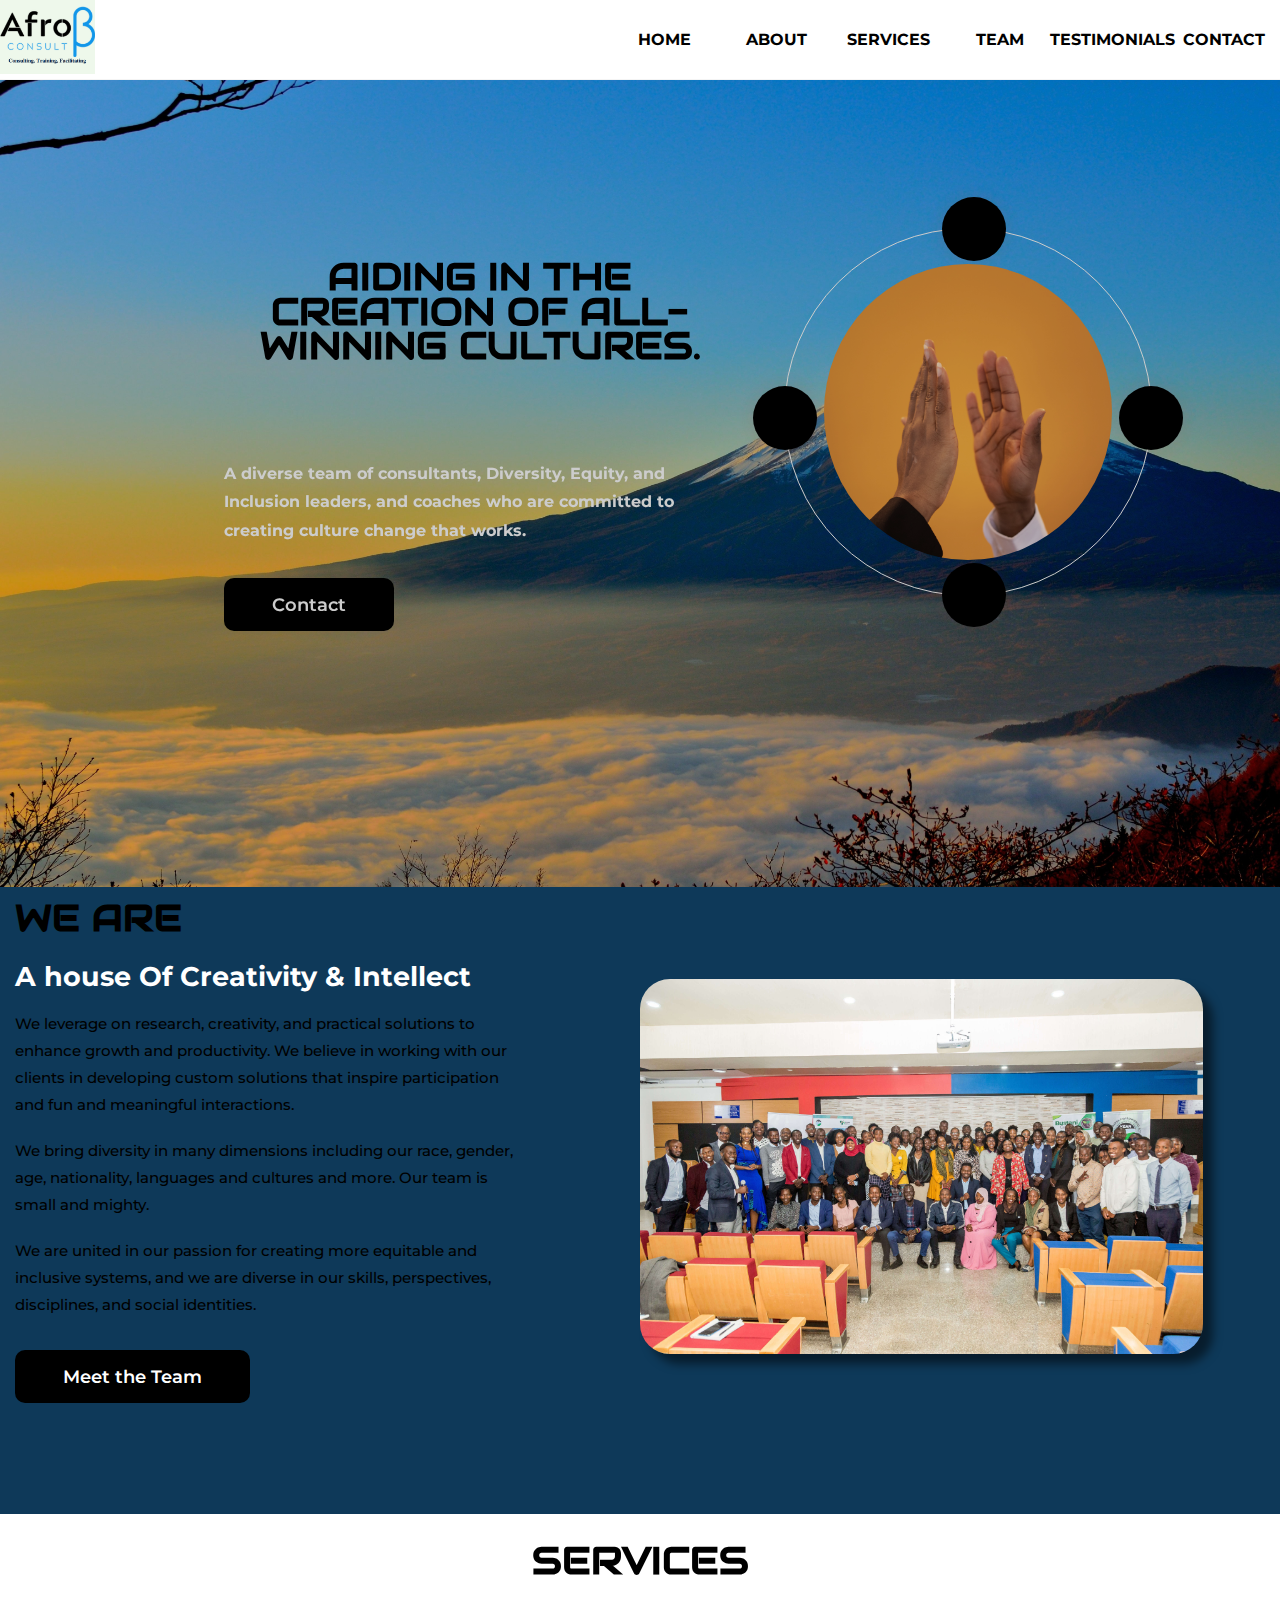
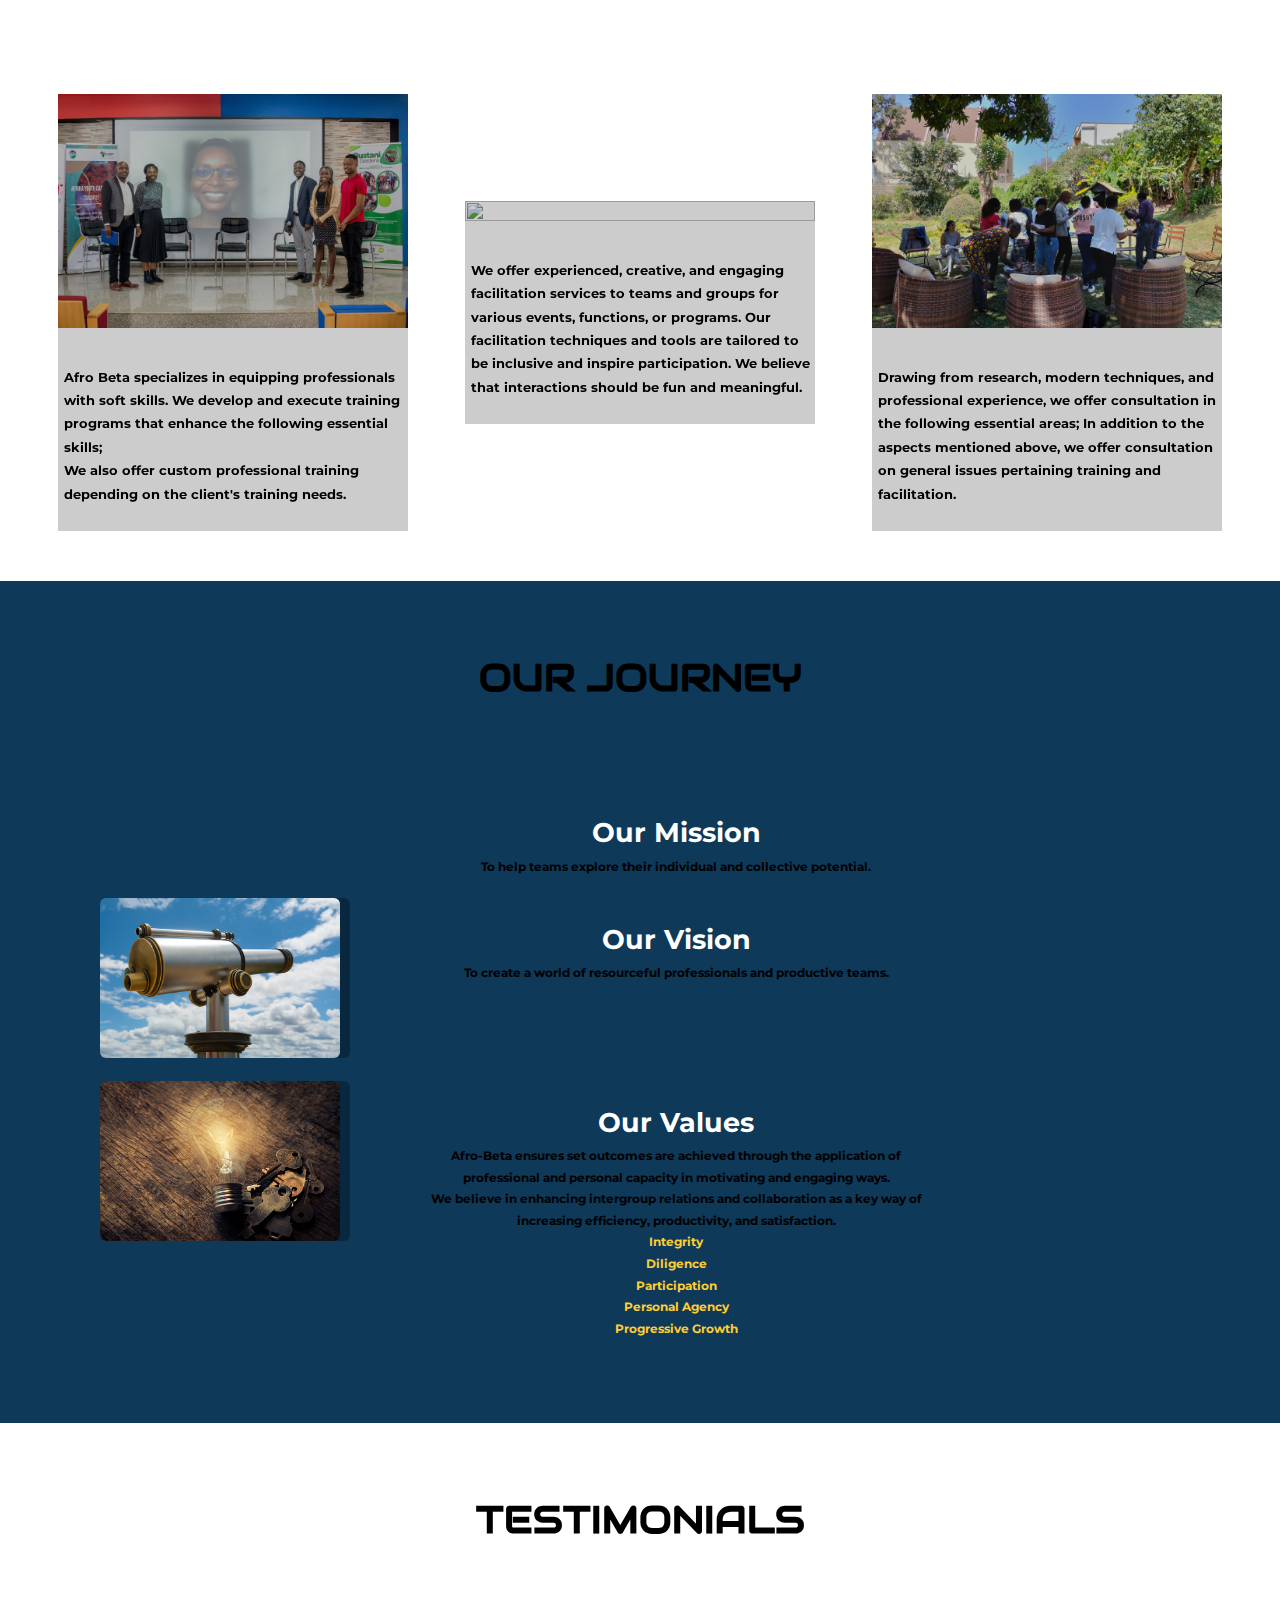
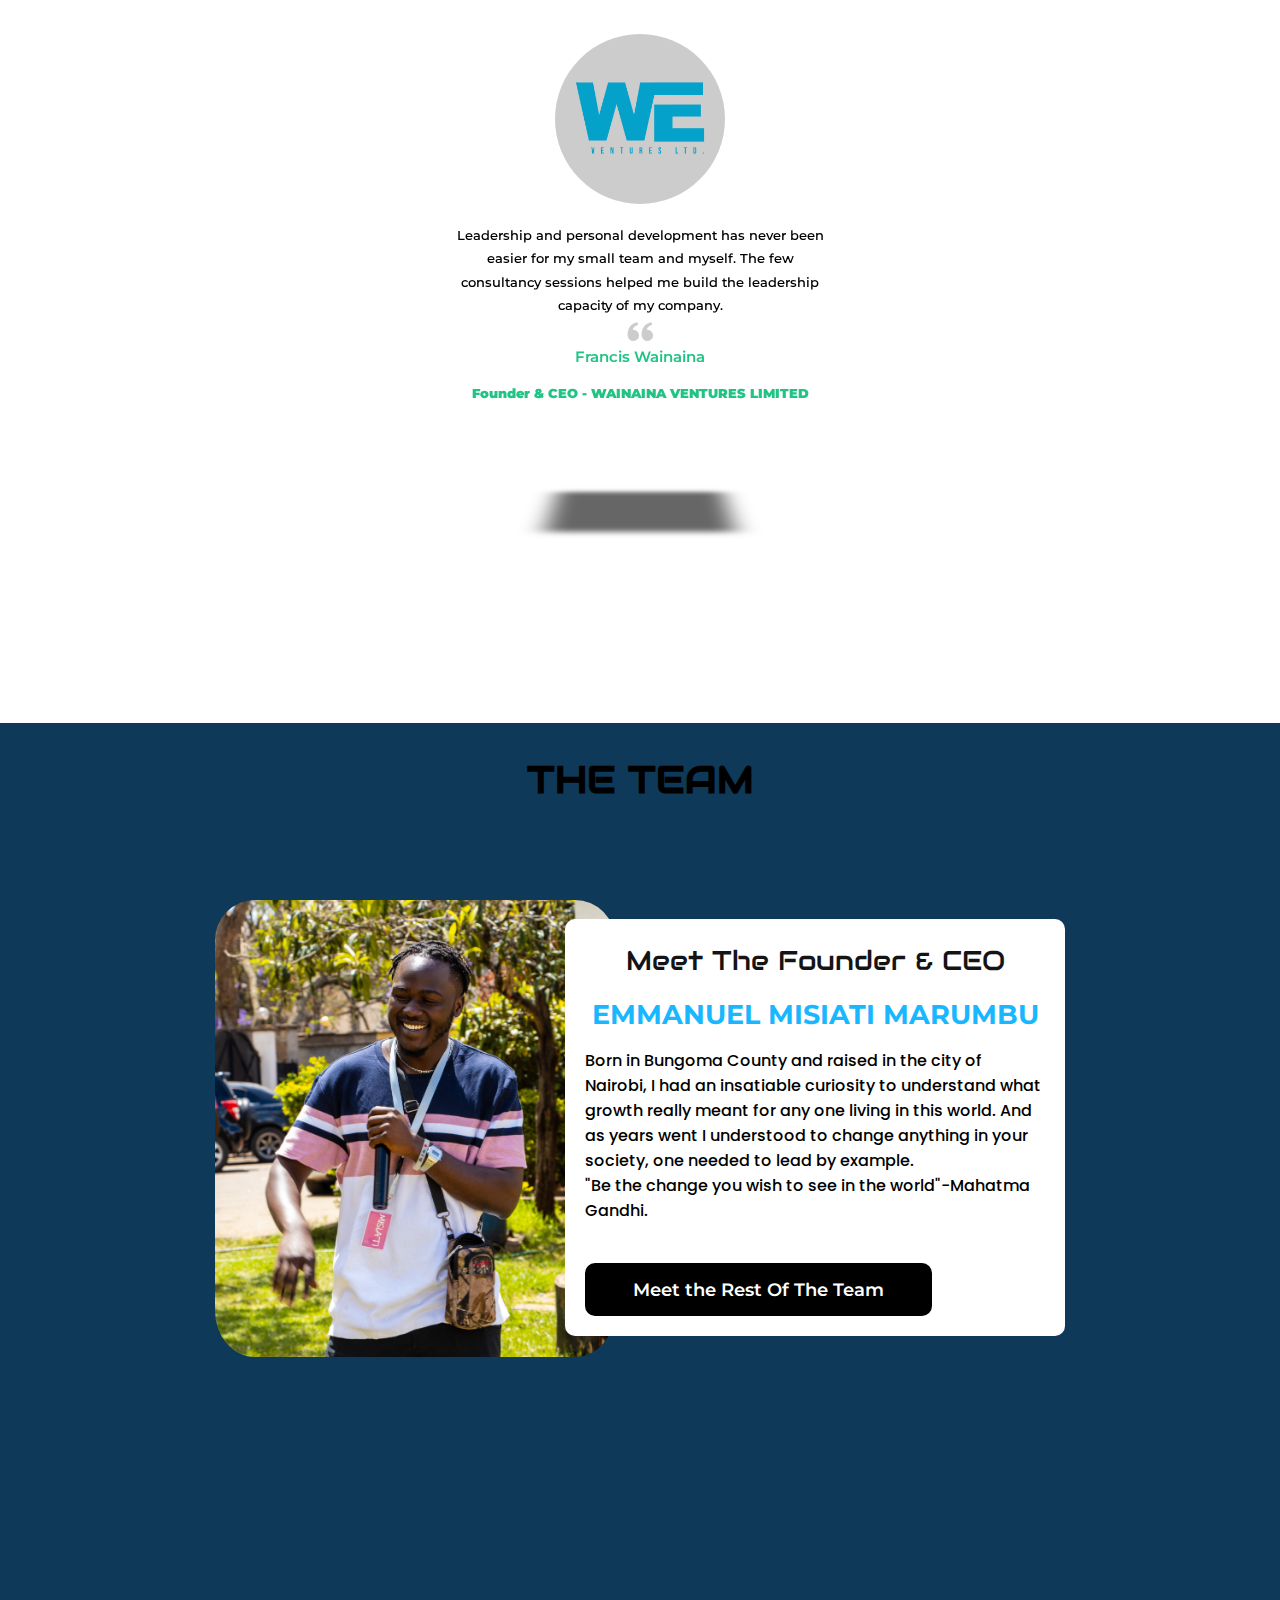
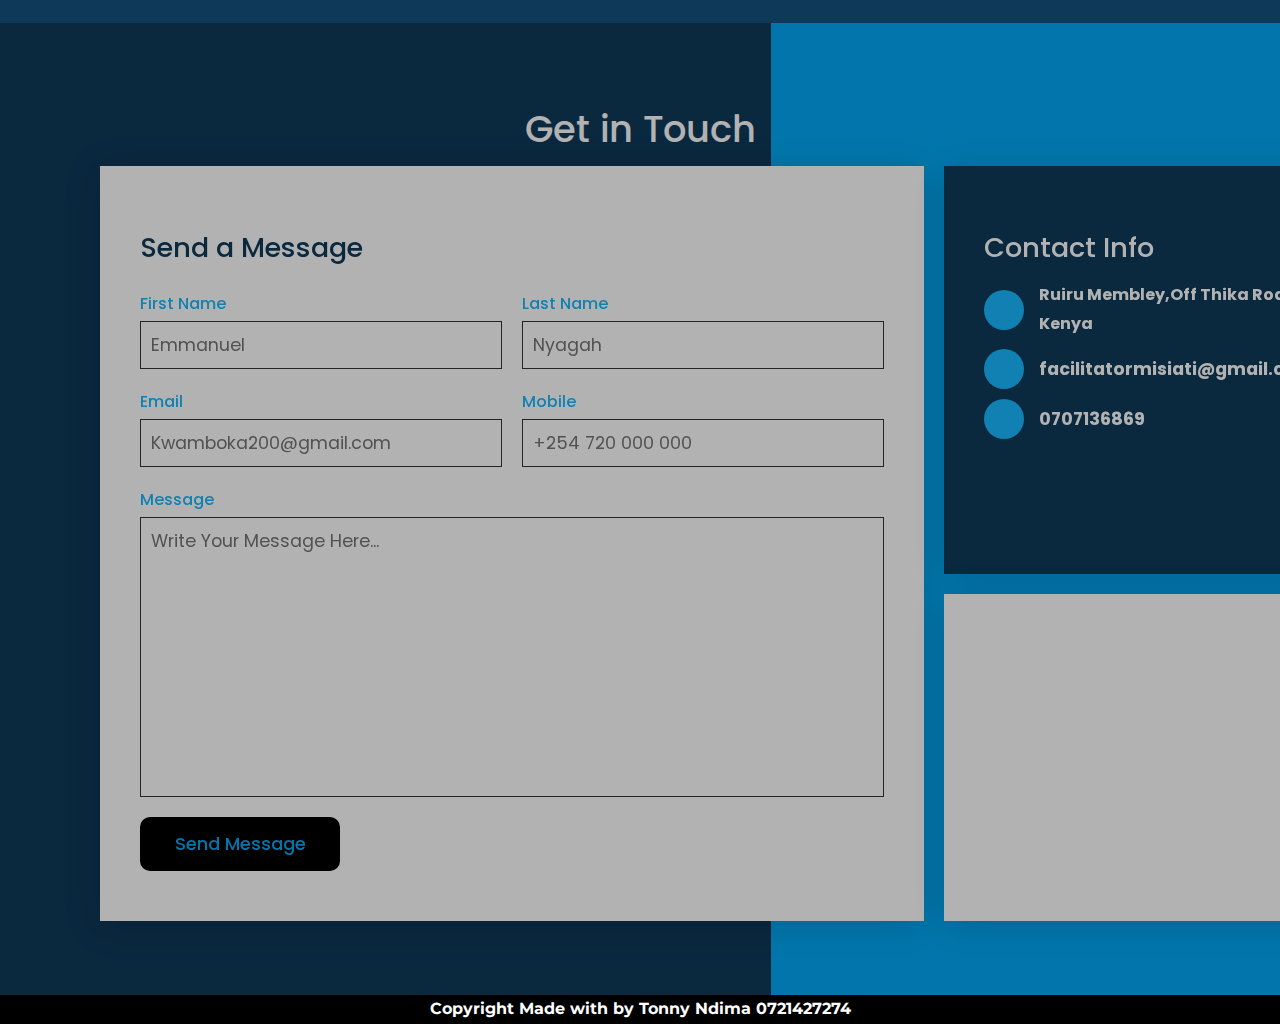
==== index.html @ c40aad6d "Update index.html" ====
<!DOCTYPE html>
<html lang="en">

<head>
    <meta charset="UTF-8">
    <meta http-equiv="X-UA-Compatible" content="IE=edge">
    <meta name="viewport" content="width=device-width, initial-scale=1.0,max-scale=1.0, user-scalable=no">
    <title>Afro Beta</title>
    <link rel="stylesheet" href="./css/style.css">
    <link rel="stylesheet" href="https://unicons.iconscout.com/release/v4.0.0/css/line.css">
    <!=====Google Fonts===========>
        <link rel="preconnect" href="https://fonts.googleapis.com">
        <link rel="preconnect" href="https://fonts.gstatic.com" crossorigin>
        <link href="https://fonts.googleapis.com/css2?family=Clicker+Script&family=Montserrat:wght@300;400;500;600;700;800&display=swap"
            rel="stylesheet">
        <link rel="preconnect" href="https://fonts.googleapis.com">
        <link rel="preconnect" href="https://fonts.gstatic.com" crossorigin>
        <link rel="stylesheet" href="https://fonts.googleapis.com/css?family=Audiowide">

       <link href="https://fonts.googleapis.com/css2?family=Clicker+Script&family=Dosis:wght@200;300;400;500;600;700;800&family=Montserrat:wght@300;400;500;600;700;800&display=swap"
            rel="stylesheet">
        <!----Boxicons CSS -->
        <script src="https://kit.fontawesome.com/68728c11a0.js" crossorigin="anonymous"></script>

        <link href='https://unpkg.com/boxicons@2.1.4/css/boxicons.min.css' rel='stylesheet'>
        <!-- Link Swiper's CSS -->
        <!-- Link Swiper's CSS -->
        <link rel="stylesheet" href="https://cdn.jsdelivr.net/npm/swiper/swiper-bundle.min.css" />
</head>

<body id="parallax">
    <nav>
        <div class="container">
            <a href="index.html" class="logo">
                <img src="./images/AfroBetaLogo.png">

            </a>
            <ul>
                <li> <a href="#" class="active">HOME</a></li>
                <li> <a href="#about" class="active">ABOUT</a></li>
                <li> <a href="#services"class="active">SERVICES</a></li>
                <li> <a href="#team" class="active">TEAM</a></li>
                <li> <a href="#testimonials" class="active">TESTIMONIALS</a></li>
                <li> <a href="#contact" class="active">CONTACT</a></li>
            </ul>
            <button><i class="uil uil-bars"></i></button>
            <button><i class="uil uil-multiply"></i></button>

        </div>
    </nav>
    <!----===========End OF BAVBAR============-->
    <section class="landing">
        <div class="container">
            <div class="socials">
                <ul >
                    <li><a href="#"><ion-icon name="logo-facebook"></ion-icon></a></li>
                    <li><a href="#"><ion-icon name="logo-twitter"></ion-icon></a></li>
                    <li><a href="#"><ion-icon name="logo-instagram"></ion-icon></a></li>
                    <li><a href="#"><ion-icon name="logo-linkedin"></ion-icon></a></li>
        
        
                 </ul>
            </div>



            <div class="info">

                <h1>
                    AIDING IN THE CREATION OF ALL-WINNING CULTURES.
                </h1>

                <p>
                    A diverse team of consultants, Diversity, Equity, and Inclusion leaders, and coaches who are
                    committed to creating culture change that works.

                </p>
                <a href="#contact" class="btn btn-primary"><i class="uil uil-phone-volume"></i>Contact</a>
            </div>


            <div class="profile-area">
                <div class="outer-circle">
                    <span class="icons"><i class="uil uil-channel"></i></span>
                    <span class="icons"><i class="uil uil-smile"></i></span>
                    <span class="icons"><i class="uil uil-directions"></i></span>
                    <span class="icons"><i class="uil uil-message"></i></span>
                </div>

                <div class="inner-circle">
                    <img src="./images/shaking hands.jpg">

                </div>
            </div>

        </div>

    </section>

    <!----About section ----------------->

    <section class="about" id="about">

        <div class="container2">



            <div class="info2">
                <h2>WE ARE</h2>
                <h3>A house Of Creativity & Intellect</h3>

                <p>We leverage on research, creativity, and practical
                    solutions to enhance growth and productivity. We
                    believe in working with our clients in developing
                    custom solutions that inspire participation and fun and
                    meaningful interactions.</p>

                <br>
                <p>
                    We bring diversity in many dimensions including our race,
                    gender, age, nationality, languages and cultures and more.
                    Our team is small and mighty. </p>

                <br>
                <p>
                    We are united in our passion for creating more equitable and inclusive systems, and we are diverse
                    in our skills, perspectives, disciplines, and social identities. </p>
                <a href="#team" class="btn btn-primary"><i class="uil uil-user"></i>Meet the Team</a>

            </div>
            <div class="bg-empty">
                
                    <img src="./pictiorials/Photo1.jpg">
            
            </div>

        </div>
    </section>


    <section class="services" id="services">
        <h1>SERVICES</h1>

        <div class="container3">

            <div class="box">

                <div class="services-img">
                    <img src="./images/Training.jpg">
                    <a href="services.html#training " class="services-title">Training</a>
                    <p>Afro Beta specializes in equipping professionals with soft skills. We
                        develop and execute training programs that enhance the following
                        essential skills;
                        <br>
                        We also offer custom professional training depending on the client's
                        training needs.
                    </p>
                    <a href="services.html#training" class="link">Read More</a>
                </div>

            </div>
            <div class="box">

                <div class="services-img">
                    <img src="./images/faciltation.jpg">
                    <a href="services.html#facilitation " class="services-title">Facilitation</a>
                    <p>We offer experienced, creative, and engaging facilitation services to teams and
                        groups for various events, functions, or programs.
                        Our facilitation techniques and tools are tailored to be inclusive and inspire
                        participation. We believe that interactions should be fun and meaningful.
                    </p>
                    <a href="services.html#facilitation" class="link">Read More</a>
                </div>

            </div>
            <div class="box">

                <div class="services-img">
                    <img src="./images/consultation.jpg">
                    <a href="services.html#consulting" class="services-title">Consultation</a>

                    <p>Drawing from research, modern techniques, and professional
                        experience, we offer consultation in the following essential areas;
                    
                        In addition to the aspects mentioned above, we offer
                        consultation on general issues pertaining training and facilitation.
                    </p>
                    <a href="services.html#consulting" class="link">Read More</a>
                </div>

            </div>
        </div>

        </div>
    </section>

    <!--------values ----------------->

    <section id="values">
        <h1>OUR JOURNEY</h1>
        <div class="mvv-container">
            <div class="mvv-block">
                <div class="image">
                    <img src="./images/mission.jpg" alt="">
                </div>
                <div class="content">
                    <h3>Our Mission</h3>
                    <p> To help teams explore their individual and collective potential.</p>
                </div>
            </div>
            <div class="mvv-block">
                <div class="image">
                    <img src="./images/telescop1.jpg" alt="">
                </div>
                <div class="content">
                    <h3>Our Vision</h3>
                    <p> To create a world of resourceful professionals
                        and productive teams.</p>
                </div>


            </div>
            <div class="mvv-block">
                <div class="image">
                    <img src="./images/Values.jpg" alt="">
                </div>
                <div class="content">
                    <h3>Our Values</h3>
                    <p> Afro-Beta ensures set outcomes are achieved
                        through the application of professional and
                        personal capacity in motivating and engaging
                        ways.
                        <br>
                        We believe in enhancing intergroup relations
                        and collaboration as a key way of increasing
                        efficiency, productivity, and satisfaction.
                    <ul>
                        <li>
                            <p>Integrity</p>
                        </li>
                        <li>
                            <p>Diligence</p>
                        </li>
                        <li>
                            <p>Participation</p>
                        </li>
                        <li>
                            <p>Personal Agency</p>
                        </li>
                        <li>
                            <p>Progressive Growth</p>
                        </li>
                    </ul>
                    </p>
                </div>
            </div>
        </div>
    </section>
    <section class=testimonials id="testimonials">
        <h1>TESTIMONIALS</h1>
        <div class="testimonial mySwiper">
            <div class="test-content swiper-wrapper ">


                <div class="slide swiper-slide">
                    <img src="./images/We.jpg" alt="" class="image">
                    <p>Leadership and personal development has never been easier for my small
                        team and myself. The few consultancy sessions helped me build the leadership capacity of my
                        company.
                    </p>
                    <i class='bx bxs-quote-alt-left quoteicon'></i>
                    <div class="details">
                        <span class="name">Francis Wainaina</span>
                        <br>
                        <span class="job"> Founder & CEO - WAINAINA VENTURES LIMITED</span>
                    </div>
                </div>

                <div class="slide swiper-slide">
                    <img src="./images/smp.jpeg" alt="" class="image">
                    <p>How does a start-up with several employees working from home operate? In
                        this project, we co-designed a custom company structure and workflow formats.
                        All done remotely. After months of copying others, Afro Beta helped us get what works for us.
                    </p>
                    <i class='bx bxs-quote-alt-left quoteicon'></i>
                    <div class="details">
                        <span class="name"> Peter Simboni </span>
                        <br>
                        <span class="job"> Founder and CEO - SMP E-VENTURES & CREDITS Co.</span>
                    </div>
                </div>

                <div class="slide swiper-slide">
                    <img src="./images/Lcvt.png" alt="" class="image">
                    <p>Despite the disparity in ages, Afro Beta Consult facilitator
                        Emmanuel Marumbu did well to keep all of us involved and
                        energized. The day was fun and meaningful. We left there feeling like
                        a better team.
                    </p>
                    <i class='bx bxs-quote-alt-left quoteicon'></i>
                    <div class="details">
                        <span class="name">Terry</span>
                        <br>
                        <span class="job"> LCVT Health-Volunteer and Program Coordinator </span>
                    </div>
                </div>

                <div class="slide swiper-slide">
                    <img src="./images/Tim.png" alt="" class="image">
                    <p>What a facilitator! What a host! Emmanuel Marumbu Misiati did
                        great in sparking and sustaining engagements. It was amazing to see
                        our people participate in activities willingly and enthusiastically. We
                        are looking forward to working some more with Afro Beta Consult
                        facilitators.
                    </p>
                    <i class='bx bxs-quote-alt-left quoteicon'></i>
                    <div class="details">
                        <span class="name">Jonathan Githire </span>
                        <br>
                        <span class="job"> Creative Director - This Is Me Community</span>
                    </div>
                </div>


            </div>
        </div>



    </section>
    <section class="team" id="team">
        <h1>THE TEAM</h1>

        <div class="container4">

            <div class="left">
                <img src="/images/Top2.jpg" alt="">


            </div>

            <div class="right">
                <div class="content">

                    <h3>Meet The Founder & CEO</h3>
                    <h3><span>EMMANUEL MISIATI MARUMBU</span></h3>

                    <p>

                        Born in Bungoma County and raised in the city of Nairobi, I had an insatiable curiosity to
                        understand what growth really meant
                        for any one living in this world. And as years went I understood to change anything in your
                        society, one needed to lead by example.
                        <br>
                        "Be the change you wish to see in the world"-Mahatma Gandhi.

                    </p>
                    <a href="team.html" class="btn btn-primary" target="_blank"><i class="uil uil-user"></i>Meet the
                        Rest Of The Team</a>
                </div>
            </div>
        </div>


    </section>

    <section id="contact">
        <div class="contactUs">
            <div class="title">
                <h2>Get in Touch</h2>
            </div>
            <div class="box1">
                <div class="contact form">
                    <!-----Form-->
                    <h3>Send a Message</h3>
                    <form >
                        <div class="formBox">
                            <div class="row50">
                                <div class="inputBox">
                                    <span>First Name </span>
                                    <input type="text" placeholder="Emmanuel">
                                </div>
                                <div class="inputBox">
                                    <span>Last Name</span>
                                    <input type="text" placeholder="Nyagah">
                                </div>
                            </div>


                            <div class="row50">
                                <div class="inputBox">
                                    <span>Email</span>
                                    <input type="text" placeholder="Kwamboka200@gmail.com">
                                </div>


                                <div class="inputBox">
                                    <span>Mobile </span>
                                    <input type="text" placeholder="+254 720 000 000">
                                </div>
                            </div>

                            <div class="row100">
                                <div class="inputBox">
                                    <span>Message</span>
                                    <textarea placeholder="Write Your Message Here..."></textarea>
                                </div>
                            </div>
                            <div class="row100">
                                <div class="inputBox">
                                    <input type="submit" value="Send Message">
                                </div>
                            </div>


                        </div>
                    </form>
                </div>

                <!-------Info Box------->
                <div class="contact info5">
                    <h3> Contact Info</h3>
                    <div class="infoBox">
                        <div>
                            <span><ion-icon name="location"></ion-icon></span>
                            <p>Ruiru Membley,Off Thika Road <br>Kenya</p>
                        </div>
                        <div>
                            <span><ion-icon name="mail"></ion-icon></span>
                            <a href="mailto:facilitatormisiatie@gmail.com">facilitatormisiati@gmail.com</a>
                        </div>
                        <div>
                            <span><ion-icon name="call"></ion-icon></span>
                            <a href="tel:+254707136869">0707136869</a>
                        </div>
                        <!===========social Media================>
                            <ul class="sci">
                                <li><a href="#"><ion-icon name="logo-facebook"></ion-icon></a></li>
                                <li><a href="#"><ion-icon name="logo-twitter"></ion-icon></a></li>
                                <li><a href="#"><ion-icon name="logo-instagram"></ion-icon></a></li>
                                <li><a href="# "><ion-icon name="logo-linkedin"></ion-icon></a></li>


                            </ul>
                    </div>
                </div>

                <!--------map------------>
                <div class="contact map">
                    <iframe src="https://www.google.com/maps/embed?pb=!1m18!1m12!1m3!1d1055.1912940776463!2d36.94410191201481!3d-1.160440692848992!2m3!1f0!2f0!3f0!3m2!1i1024!2i768!4f13.1!3m3!1m2!1s0x0%3A0x793be76cea31562e!2zMcKwMDknMzguMiJTIDM2wrA1Nic0MS4wIkU!5e0!3m2!1sen!2ske!4v1673784136810!5m2!1sen!2ske" width="600" height="450" style="border:0;" allowfullscreen="" loading="lazy" referrerpolicy="no-referrer-when-downgrade"></iframe>
                </div>
            </div>
        </div>
        </div>
    </section>
       <div class="copyright">
        <p>Copyright <i class="fa-solid fa-copyright"></i>  Made with <i class="fa-solid fa-heart"> </i> by Tonny Ndima 0721427274</p>  
    
      </div>
      
    <script type="module" src="https://unpkg.com/ionicons@5.5.2/dist/ionicons/ionicons.esm.js"></script>
    <script nomodule src="https://unpkg.com/ionicons@5.5.2/dist/ionicons/ionicons.js"></script>




    <!-- Swiper JS -->
    <script src="https://cdn.jsdelivr.net/npm/swiper/swiper-bundle.min.js"></script>

    <!-- Initialize Swiper -->
    <script>
        var swiper = new Swiper(".mySwiper", {
            effect: "cube",
            grabCursor: true,
            centeredSlides: true,
            autoplay: {
                delay: 10500,
            },
            loop: true,
            cubeEffect: {
                shadow: true,
                slideShadows: true,
                shadowOffset: 150,
                shadowScale: 0.3,
                opacity:0.8,
            },
            pagination: {
                el: ".swiper-pagination",
            },
        });
    </script>
    <script src="/js/main.js"></script>
</body>

</html>
---- css/style.css ----
@import url('https://fonts.googleapis.com/css2?family=Bebas+Neue&family=Clicker+Script&family=Dosis:wght@200;300;400;500;600;700;800&family=Montserrat:wght@300;400;500;600;700;800&family=Poppins:wght@100;200;300;400;500;600;700&display=swap');


:root {
    
    --color-white: #fff;
    --color-light: #f4f4f4;
    --color-dark: #525252;
    --color-black: #000;
    --color-primary: #1e93f2;
    --color-primary-light:hsl(14, 89%, 53%, 12%);
    --color-succeess: #29f5a6;
    --color-warning: #ffce31;
    --color-best: #18b7ff;
    --color-better:#0e3959;

    --transition:all 300ms ease;

}
*
{
    margin: 0;
    padding: 0;
    border: 0;
    list-style: none;
    outline: none;
    text-decoration: none;
    box-sizing: border-box;
}
html {
    font-size: 16px;
    scroll-behavior: smooth;

}
body {
    font-family:  'Montserrat' ;
    color: var(--color-black);
    max-inline-size: 100vw;
    font-weight: bold;
}
h1, h2, h4,h5 {
    color: var(--color-black);
    line-height: 0.9;
}
h1 {
    font-size: 2.4rem;
    margin-block-start: 0rem;
    font-weight: bold;
    font-family: 'Audiowide', sans-serif;
    
    
    

}
h2 {
    font-size: 2.3rem;
    font-weight: 700;
    margin-block-start: 0px;
   
    
    
    
    
}
h3{
    font-size: 1.7rem;
    margin-block-start: 30px;
    margin-block-end: 20px;
    color: var(--color-white);
    line-height: 0.9;

    

}
h4 {
    font-size: 0.9rem;
}
h5 {
    font-size: 0.7rem;
}
p{
    line-height: 1.8;
    font-weight: bold;
}
.container {
    inline-size: 100%;
    margin: 0 auto;
}
section {
    padding: 5rem 0 4rem 0;
    max-inline-size: 100%;
    border-style:none ;
}
section h1 {
    text-align: center;
    /* display: block; */
    margin-block-end: 6rem;
}



img {
    inline-size: 100%;
    
}
.btn {
    padding: 1rem 3rem ;
    font-size: 1.1rem;
    color: var(--color-white);
    background: var(--color-black);
    display: inline-block;
    margin: 2rem 0;
    transition: var(--transition);
}

.btn-primary {
    background: var(--color-black);
    color: var(--color-white);
    border-radius: 10px;
    font-weight: 600;
    
    
}

.btn-primary:hover {
    color: var(--color-black);
    background: var(--color-white);
    max-inline-size: fit-content;
}
/*====================NAVBAR========================*/
nav {
    /* background: rgb(123, 51, 25); */
    inline-size: 100%;
    block-size: 5rem;
    background: var(--color-white);
    display: flex;
    align-items: center;
    position: fixed;
    inset-block-start: 0;
    z-index: 2;
    border-block-end: 1px solid var(--color-light) ;
}
nav .container {
    display: flex;
    justify-content: space-between;
    block-size: 100%;
    
}
nav button {
    display: none;
}
nav .logo {
    block-size: 7rem;
    inline-size: 95px;
    align-items: flex-start;
    margin-inline-start: 0rem;
}
nav .container ul {
    display: flex;
    block-size: 100%;
}
nav .container ul li {
    block-size: 100%;
    inline-size:7rem;
    display: flex;
    justify-content: center;
    align-items: center;
    font-weight: bold;
    color: var(--color-best);
    position: relative;
    transition: var(--transition);

}
nav .container ul li a:hover {
    color: var(--color-best);
}
nav .container ul li a.active {
    color: #000;
}

.window-scroll {
    background: white;
    box-shadow: 0 2rems 2rem rgba(246, 241, 241, 0.2);
    }


section.landing {
    display: grid;
    place-items: center;
    position: relative;
    inset-block-start: 5rem;
    padding-block-end: 14rem;
    background-image: url(/images/mountain.jpg);
    background-attachment: fixed;
    background-repeat: no-repeat;
    background-size:cover;
   filter: brightness(80%);
    
    
}
section.landing .container {
    display: flex;
    grid-template-columns: 5rem aut 25rem;
    gap: 3rem;
    inline-size: 80%;
    
}
section.landing .socials {
    display: flex;
    flex-direction: column;
    gap: 2rem;
    margin-block-start: 10rem;
    list-style: none;

}
section.landing .socials a {
    


    color: var(--color-black);
    font-size: 2em;
    padding: 0.3rem;
    border-radius: 60%;
    block-size: 3rem;
    inline-size: 3rem;
    display: flex;
    justify-content: center;
    align-items: center;
    

    transition: var(--transition);
    cursor: pointer;
}

section .socials a:hover {
    
    
    color: var(--color-white);
    
}
section .socials a:hover:nth-child(1) {

    transform: translateX(1rem);
}
section .socials a:hover:nth-child(2) {

    transform: translateX(-1rem);
}

section .socials a:hover:nth-child(3) {

    transform: translateX(1rem);
}
section .socials a:hover:nth-child(4) {

    transform: translateX(-1rem);
}

.info h1  {
    padding-block-start: 100px;
    align-items: centre;
    justify-content: center;
    inline-size: 100%;
    color: var(--color-black);
    text-decoration: none;
}
.info p {
    inline-size: 100%;
    color:var(--color-white) ;
    font-weight: bold;
    
}

section .profile-area {
    display: flex;
    justify-content: center;
    align-items:center;

}
section  .outer-circle {
    inline-size: 23rem;
    block-size: 23rem;
    border: 1px solid var(--color-white);
    border-radius: 50%;
    position: relative;
    animation: move 30s linear infinite;
    
}
@keyframes move {
    to {
        transform: rotate(360deg);
    }
}
section .outer-circle span {
    display: block;
    inline-size: 4rem;
    block-size: 4rem;
    border-radius: 50%;
    position: absolute;
    background: var(--color-black);
    color: var(--color-white);
    display: flex;
    justify-content: center;
    align-items: center;
    box-shadow: 0 0 1rem var(--color-primary-light);
 
}
section .outer-circle span:nth-child(1)
{
    inset-inline-start: 43%;
    inset-block-start: -2rem;
}
section .outer-circle span:nth-child(2)
{
    inset-block-start: 43%;
    inset-inline-end:  -2rem;
}

section .outer-circle span:nth-child(3)
{
    inset-block-start: 43%;
    inset-inline-start:  -2rem;
}
section .outer-circle span:nth-child(4)
{
    inset-inline-start: 43%;
    inset-block-end:  -2rem;
}
 section .inner-circle {
    position: absolute;
    inline-size: 18rem;
    block-size: 18.5rem;
    border-radius:50%;
    overflow: hidden;
    

}
/*---------============about============-----*/
#about {
/*  
    background-attachment: fixed;
    background-image: url(/images/mountain.jpg);
    background-attachment: fixed;
    background-repeat: no-repeat;
    background-size:cover;
    background-color: grey;
    background-blend-mode: multiply; */
    background-color: var(--color-better);
    
}

.container2 .info2 h2 {
    text-align: start;
    color: #000;
    font-family: "Audiowide";
}
.container2 .info2 h3 {
    color:var(--color-white);
}
.container2 {
    max-block-size: auto;
    inline-size: 100%;
    max-inline-size: 100%;
    display: grid;
    grid-template-columns: 1fr 1fr;    
     padding: 15px;
    align-items: center;
    justify-content: center;
    
    
   
}




.about .info2 p{
    
    font-size: 15px;
    color: var(--color-black);
    inline-size: 80%;
    font-weight: 500;
    

}
.about .container2 .bg-empty img{
    block-size: auto;
    inline-size: 90%;
    border-radius: 30px;
    box-shadow: 10px  10px 10px rgba(0,0,0,.5);

    

}



/*=============================services============*/
#services {
    
    padding: 30px;
    border-block-end: transparent;
    background-image: url(/images/mountain.jpg);
    background-attachment: fixed;
    background-size: cover;
   filter:brightness(80%);
}

.container3 {
    display: flex;
    grid-template-columns: repeat(3,1fr);
    justify-content: center;
    align-items: center;    
    flex-wrap: wrap;
   
}

.container3 .box {
    inline-size: 350px;
    block-size: auto;
    background: rgba(0, 0, 0, 0.2);
       
    border:none;
    margin: 20px auto;
    
    
   

}
.services-img {
    inline-size: 100%;
    block-size: auto;
    

}
.services-img img {
    inline-size: 100%;
    block-size: 100%;
    object-fit: cover;
    object-position: center;
    /* border-radius: 5px 100px 5px 100px; */
    

}
.container3 a {
    color:var(--color-white);
    font-weight: bold;
    
}
.container3 p {
    font-size: 13px;
    color: var(--color-black);
    font-weight: bold;;
    display: -webkit-box;
    -webkit-box-orient: vertical;
    overflow: hidden;
    text-overflow: ellipsis;
    margin: 15px 0 6px 6px;
}

/*=====================mission visionary================*/
#values {

    background-color: var(--color-better);


    /* overflow: hidden;
    background-image: url(/images/mountain.jpg);
    background-attachment: fixed;
    background-repeat: no-repeat;
    background-size:cover;
    background-color: grey;
    background-blend-mode: multiply; */

}
.mvv-container {
    max-inline-size: 80%;
    max-block-size: 100vh;
    margin: 0px 20px 0px 20px;
    justify-content: center;
    align-items: center;
    text-align: center;
    

}
.mvv-container .mvv-block { 
    margin-block-end: 20px;
    display: flex;
    flex-direction: row;
    flex-wrap: no-wrap;
   row-gap:  6rem;
    
}
.mvv-container .mvv-block .image {
    flex: 0 0 0 auto;
    inline-size: 400px;
    overflow: hidden;
    line-height: 1;
}



.mvv-container .mvv-block .content ul li p
{
    color: var(--color-warning);
    font-weight: bold;
    

}
.mvv-container .mvv-block .content ul li p:hover  {


transform: scale(1.5) ;

}


.mvv-container .mvv-block .image img {
    inline-size: 60%;
    border-radius: 6px;
    box-shadow: 10px  0 0 rgba(0,0,0,.3);
    transition: var(--transition);
    transform: scale(1);
   
}


.mvv-container .mvv-block .image:hover img
{
    transform: scale(1.01);
    
}

.mvv-container .mvv-block .content {
    flex : 0 0 auto;
    inline-size: 50%;
    box-sizing: border-box;
    align-items: center;
}

.mvv-container .mvv-block .content h3{
 font-weight: 700;
 color: var(--color-white);
 margin-block-end: 10px;

}


.mvv-container .mvv-block .content p {
    font-size: 12px;
    color: #000;

}

/*============================TESTIMONIALS============================*/
#testimonials {
    block-size: 100vh;
   inline-size: 100%;
   
   align-items: center;
   justify-content: center;
   background-attachment: fixed;
   background-size: cover;
   background-image: url(/images/mountain.jpg);
  filter: brightness(80%);
    
}
.testimonial {
    position: relative;
    max-inline-size: 800px;
    margin: 0 250px;
    display: flex;
    row-gap: 30px ;
    overflow: hidden;
}
.testimonial .image {
    block-size: 170px;
    inline-size: 170px;
    object-fit: cover;
    border-radius: 50%;
}
.testimonial .slide {
    display: flex;
    align-items: center;
    justify-content: center;
    flex-direction: column;
}

.slide p {
    text-align: center;
    padding: 20px 200px 0px;
    font-size: 13px;
    font-weight: 550;
    color: var(--color-black);

}
.slide .quoteicon{
    font-size: 30px;
    color: var(--color-white)

}
.slide .details {
    display: flex;
    flex-direction: column;
    align-items: center;
}
.details .name  { 
    font-size: 15px;
    font-weight: 600;
    color: var(--color-succeess);
}
.details .job  { 
    font-size: 13px;
    font-weight: bolder;
    color: var(--color-succeess);
}


  .swiper {
        inline-size: 300px;
        block-size: 300px;
        position: absolute;
        inset-inline-start: 50%;
        inset-block-start: 50%;
        margin-inline-start: -150px;
        margin-block-start: -150px;
      }
 .swiper-slide {
        background-position: center;
        background-size: cover;
      }

 .swiper-slide img {
        display: block;
        inline-size: 100%;
      }
      /*===================team ================================*/
#team  {
    padding-block-start: 40px;
 min-block-size: 100vh;
 inline-size: 100%;
 align-items: center;
 justify-content: center;
background-color: var(--color-better);
    
}


.container4 {
    inline-size: 100%;
    max-inline-size: 1000px;
    margin: 0 auto;
    display: flex;    
    align-items: center;
    justify-content: center;
    
    
    
}
.left {
    inline-size: 50%;
    block-size: auto;
}
.left img {
    inline-size: 80%;
    block-size: 100%;
    border-radius: 10%;
    padding-block-start: 6px;
    /* margin-inline-start: 300px; */
    
}

.right {
    inline-size: 50%;
    block-size: auto;
    background-color:var(--color-white);
    color: var(--color-black);
    font-size: medium;
    font-weight: lighter;
    display: flex;
    align-items: center;
    justify-content:center;
    padding: 0px ;
    border-radius: 10px;
    margin-inline-start:-150px;
    
    
}

.right h3 {
   font-weight: lighter;
   text-align: center;
   color: #141415;
   font-family: "Audiowide", sans-serif;
   
}
.right h3 span {
    color: var(--color-best);
    font-weight: bold;
    font-family: "Montserrat", sans-serif;
}

.right p {
    margin:20px 20px;
    font-weight: 500;
    line-height: 25px;
    font-family: 'poppins', 'Monteserrat';
}

.right a {

    background-color: var(--color-black);
    border-radius: 10px;
    color: var(--color-white);
    display: inline-block;
    margin:20px 20px;
 }
 .right a:hover {
    color: var(--color-white);
    background-color: #000;

 }

@media  screen and (max-inline-size: 991px){
.container4
 {
    flex-direction:column;
    inline-size: 100%;
    margin: 0 20px;
}
.left {
    inline-size: 100%;
    block-size: 400px;
}
.right {
    inline-size: 80%;
    margin: 0;
    margin-block-start:-100px;
    position: relative;
}
}

/* ===================================Contact Form -=============================*/

#contact {
    background: linear-gradient( 90deg, #0e3959 0%, #0e3959 60.2% , #03a9f5 60.2%, #03a9f5 100%);
  
    filter:brightness(70%) ;
    font-family: 'Poppins', sans-serif;
}
    
.contactUs {
    position: relative;
    inline-size: 100%;
    padding: 10px 100px;

}
.contactUs .title {
    display: flex;
    justify-content: center;
    align-items: center;
    font-size: 2em;
}
.contactUs .title h2{
    color: var(--color-white);
    font-weight: 500;

}
 .form
  {
    grid-area: form;
 }
 .info
  {
    grid-area: info;

 }
 .map  
 {
    grid-area: map;
 }
 .contact
 {
    padding: 40px;
    background:var(--color-white);
    box-shadow: 0 5px 35px rgba(0,0,0,0.15);
 }
 .box1
  {
position: relative;
display: grid;
grid-template-columns: 2fr 1fr;
grid-template-rows: 5fr 4fr;
grid-template-areas:
"form info"
"form map" ;
grid-gap: 20px;
margin-block-start: 20px;

 }
 .contact h3 {
    color: #0e3959;
    font-weight: 500;
    font-size: 1.4;
 }


/*=========================form css=======================*/

.formBox {
    position: relative;
    inline-size: 100%;

}
.formBox .row50 {
    display: flex;
    gap: 20px;

}
.inputBox {
    display: flex;
    flex-direction: column;
    margin-block-end: 10px;
    inline-size: 50%;
    
}
.formBox .row100 .inputBox {
    inline-size: 100%;

}
.inputBox span {
    color: #18b7ff;
    margin-block-start: 10px;
    margin-block-end: 5px;
    font-weight: 500;
}
.inputBox input {
    padding: 10px ;
    font-size: 1.1em;
    outline:  none;
    border: 1px solid #333;
    font-family: 'Poppins', sans-serif;

}
    .inputBox textarea {
        font-family: 'Poppins', sans-serif;

        padding: 10px ;
        font-size: 1.1em;
        outline:  none;
        border:  1px solid #333;
        resize: none;
        min-block-size: 280px;
        margin-block-end: 10px;
    }
.inputBox  input[type="submit"] {
    background:var(--color-black);
    color: #03a9f5 ;
    border: none;
    font-size: 1.1em;
    max-inline-size: 200px;
    font-weight: 500;
    cursor: pointer;
    padding: 14px 15px ;
    border-radius: 10px;
}
/*=====info================================*/
.info5 {
    background: #0e3959;
}
.info5 h3 { 
    color: #fff
}
.info5 .infoBox div  {
    display: flex;
    align-items: center;
    margin-block-end: 10px;
}
.info5 .infoBox div span { 
inline-size: 40px;
block-size: 40px;
color: #fff;
background: #18b7ff;
display: flex;
justify-content: center;
align-items: center;
font-size: 1.5em;
border-radius: 50%;

margin-inline-end: 15px;

}
.info5 .infoBox div p{
    color: #fff;
    font-size: 1em;
}
.info5 .infoBox div a {
 color: #ffff;
 text-decoration: none;
 font-size: 1.1em;
}
.sci {
    margin-block-start: 40px;
    display: flex;

}
.sci li {
    list-style: none;
    margin-inline-end: 15px;
}
.sci li a {
    color: #fff;
    font-size: 2em;
}
.sci li a:hover {
color: #141415;
}
.map {
    padding: 0;
}


.map iframe {
    inline-size: 100%;
    block-size: 100%;
}
.copyright{
    inline-size: 100%;
    text-align: center;
    background: var(--color-black);
    font-weight: lighter;
  font-family:  'Helvetica Neue',;
    color: #fff;
    
    
}
.copyright i{
    color: var(--color-succeess);
}
/*responsive Design */
@media  (max-with:991px) {
    body{
        background: var(--color-best);

    }
    .contactUs {
        padding: 20px;
    }
    .box {
        grid-template-columns: 1fr;
        grid-template-rows: auto;
        grid-template-columns: 
        "form"
        "info"
        "map";
    }
.map {
    min-block-size: 300px;
}
.formBox .row50 {
    display: flex;
    gap: 0;
    flex-direction: column;
}
.inputBox {
    inline-size: 100%;
}
.contact{
 padding: 30px;   
}
.map {
    min-block-size:300px;
    padding: 0;
}
}
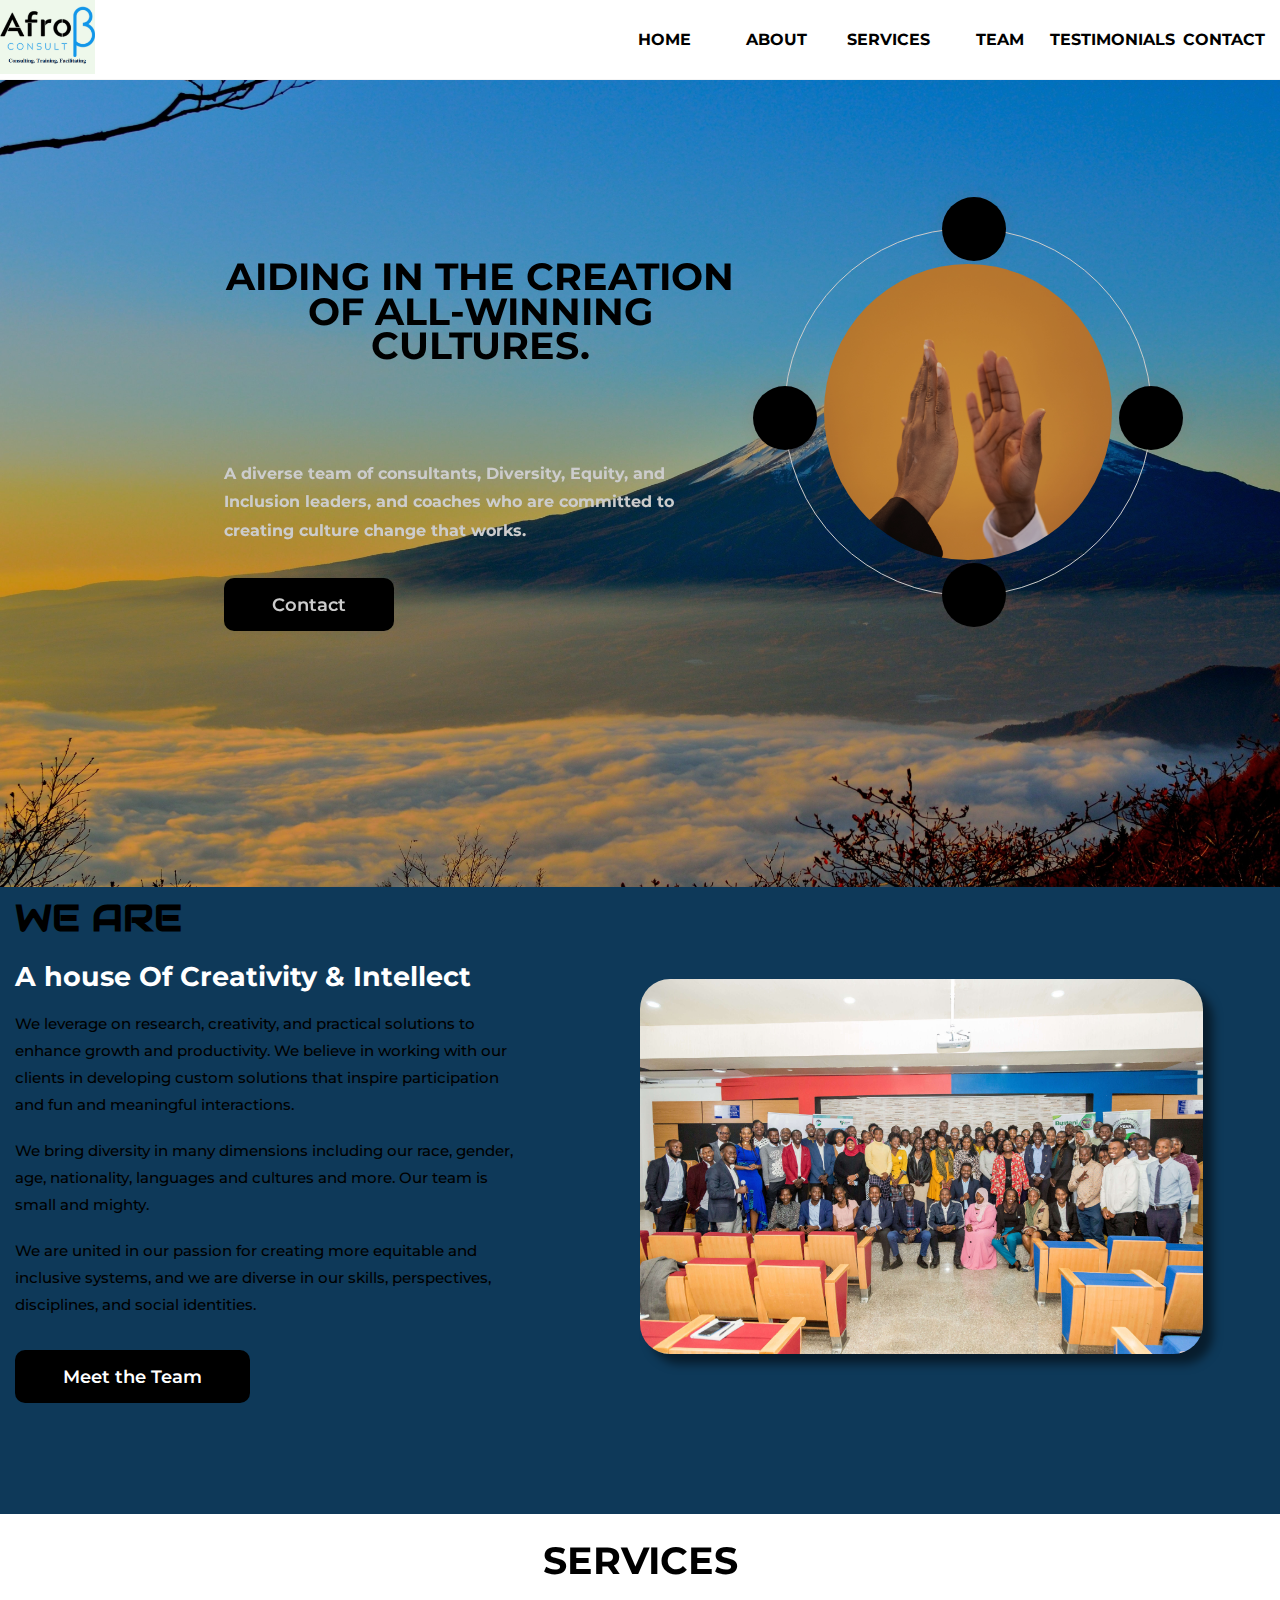
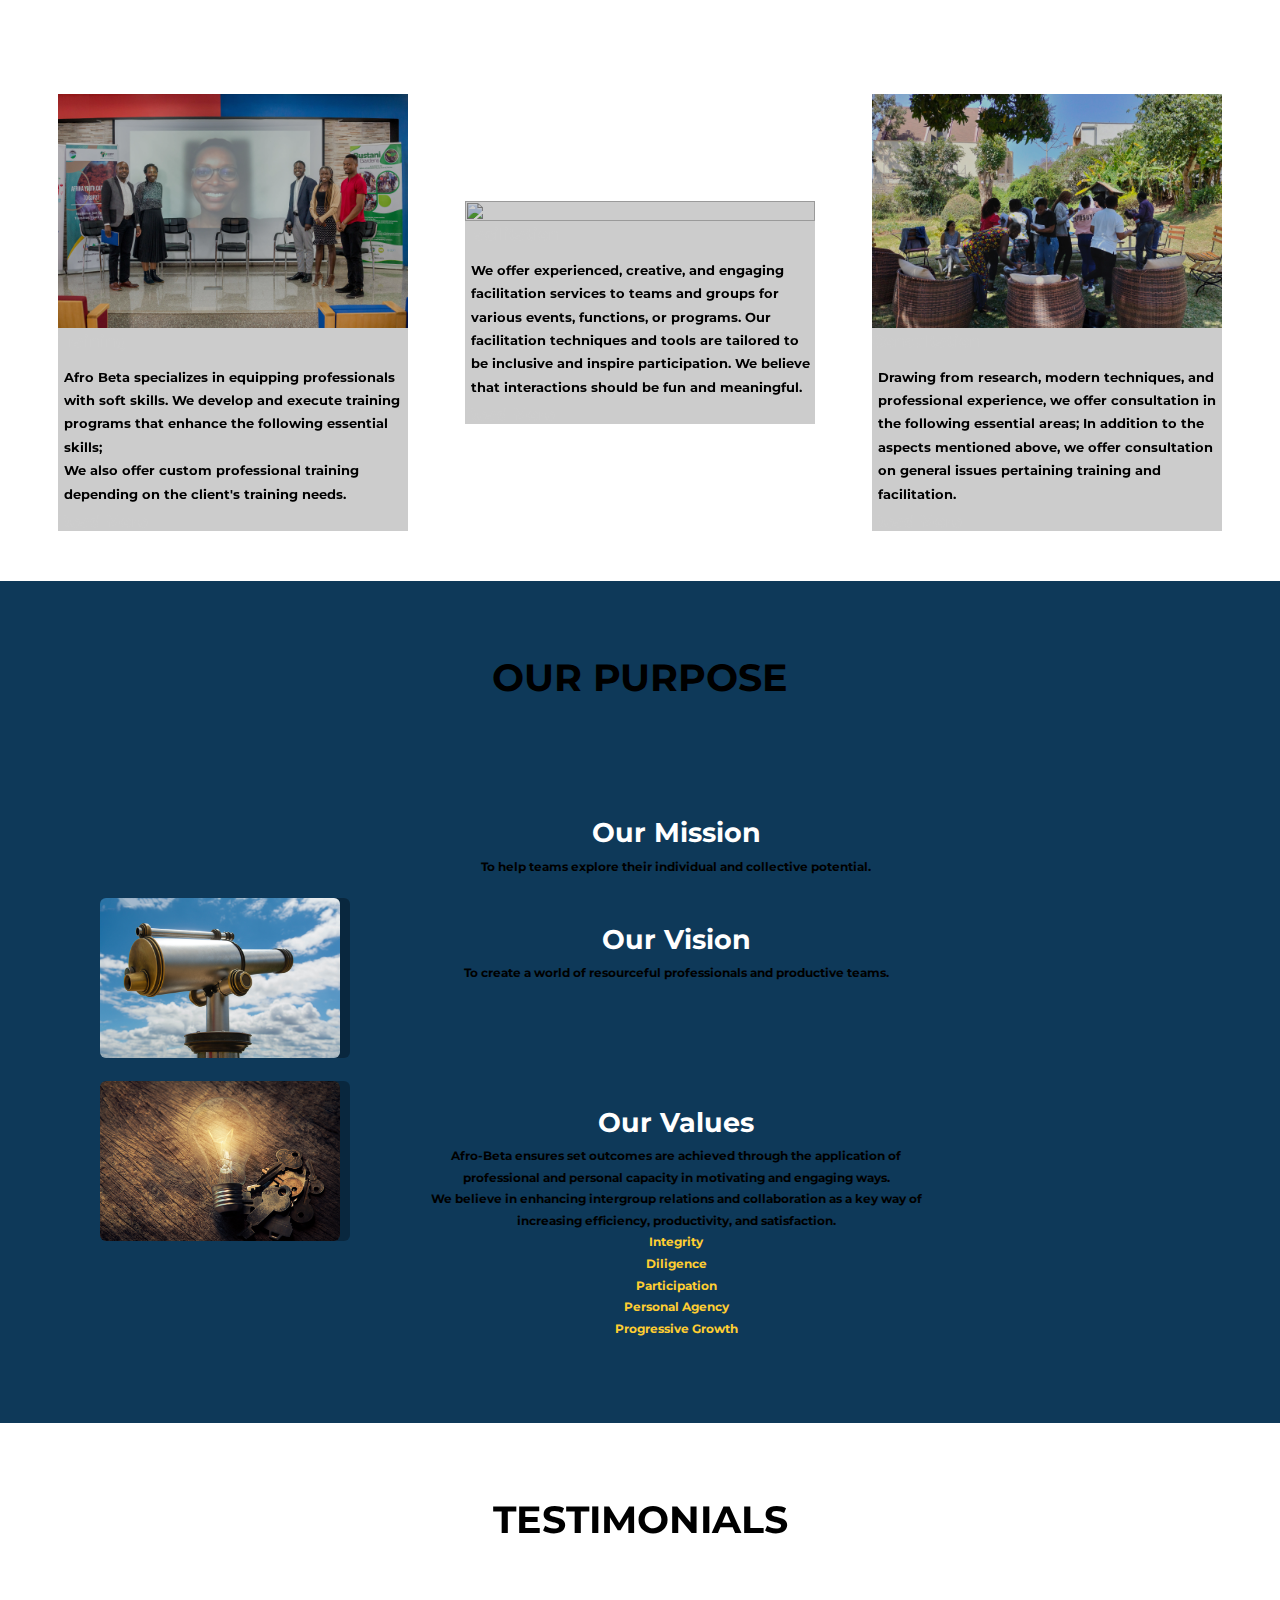
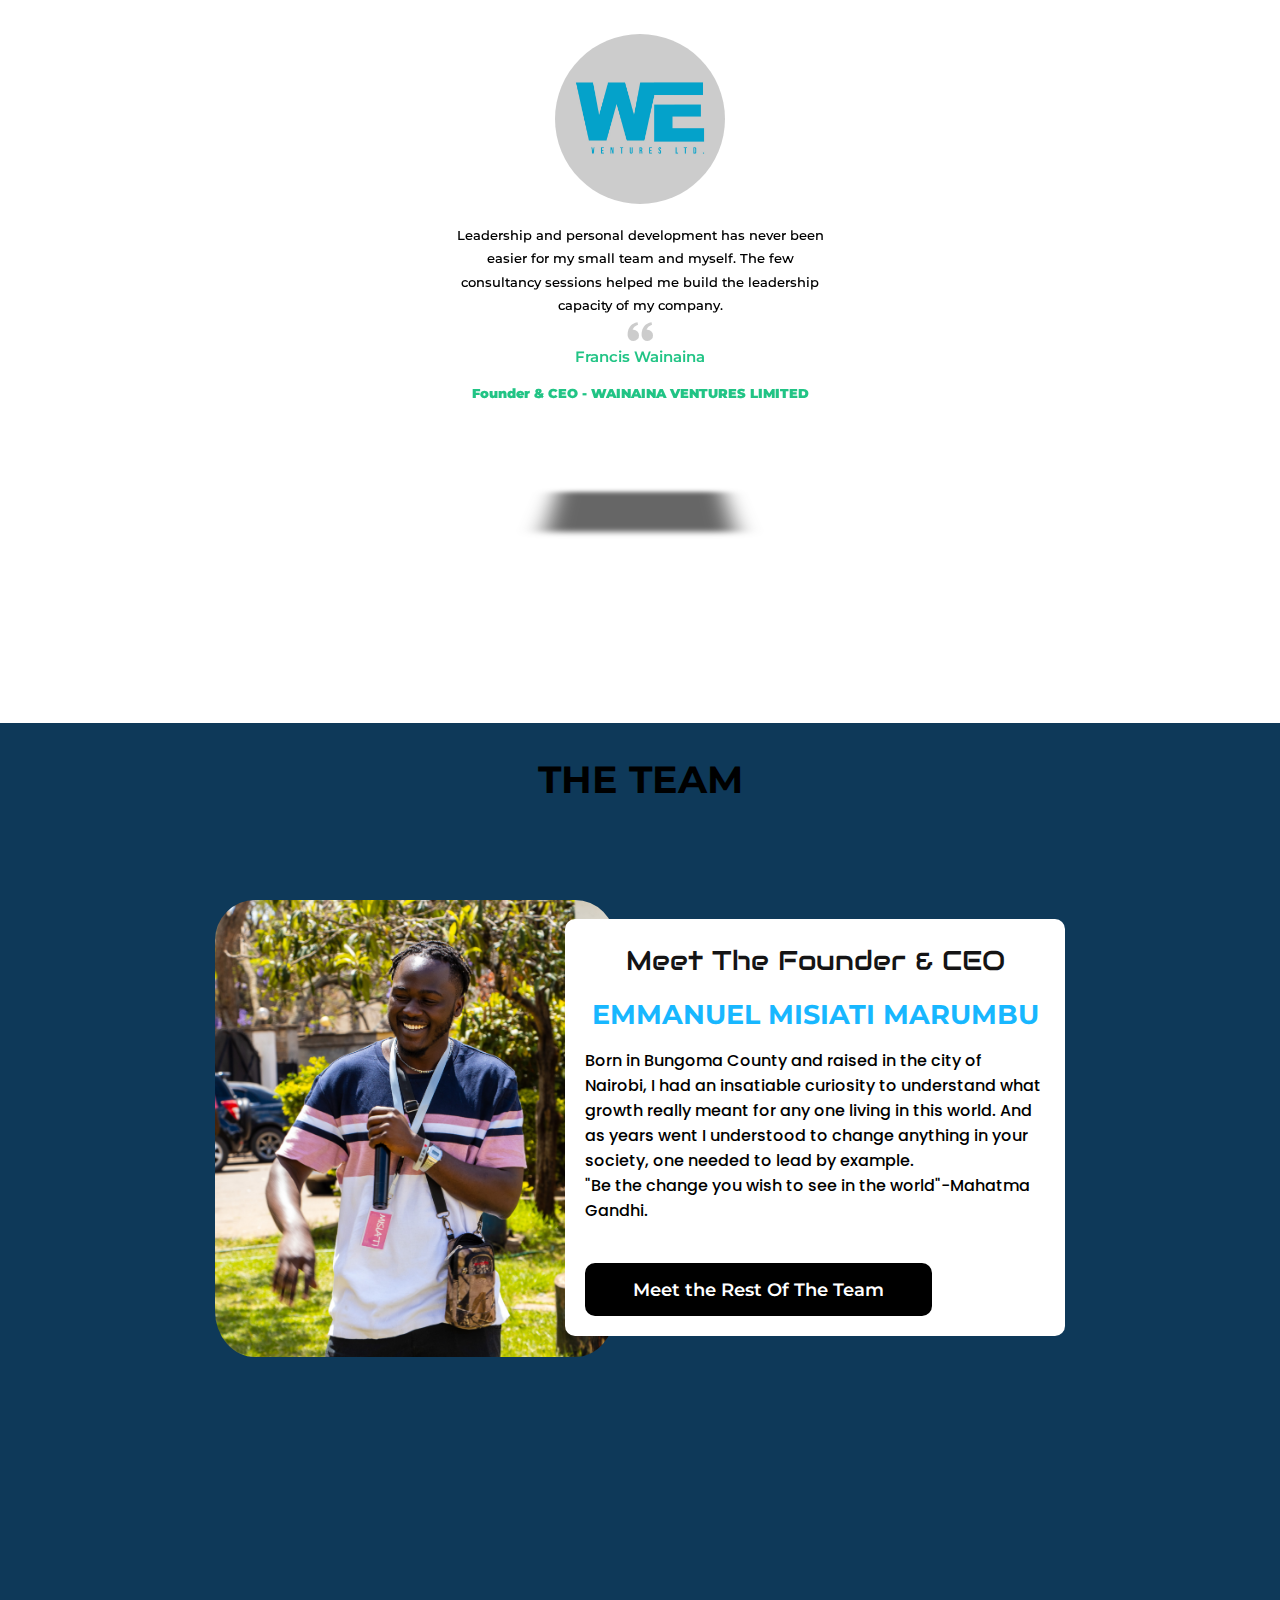
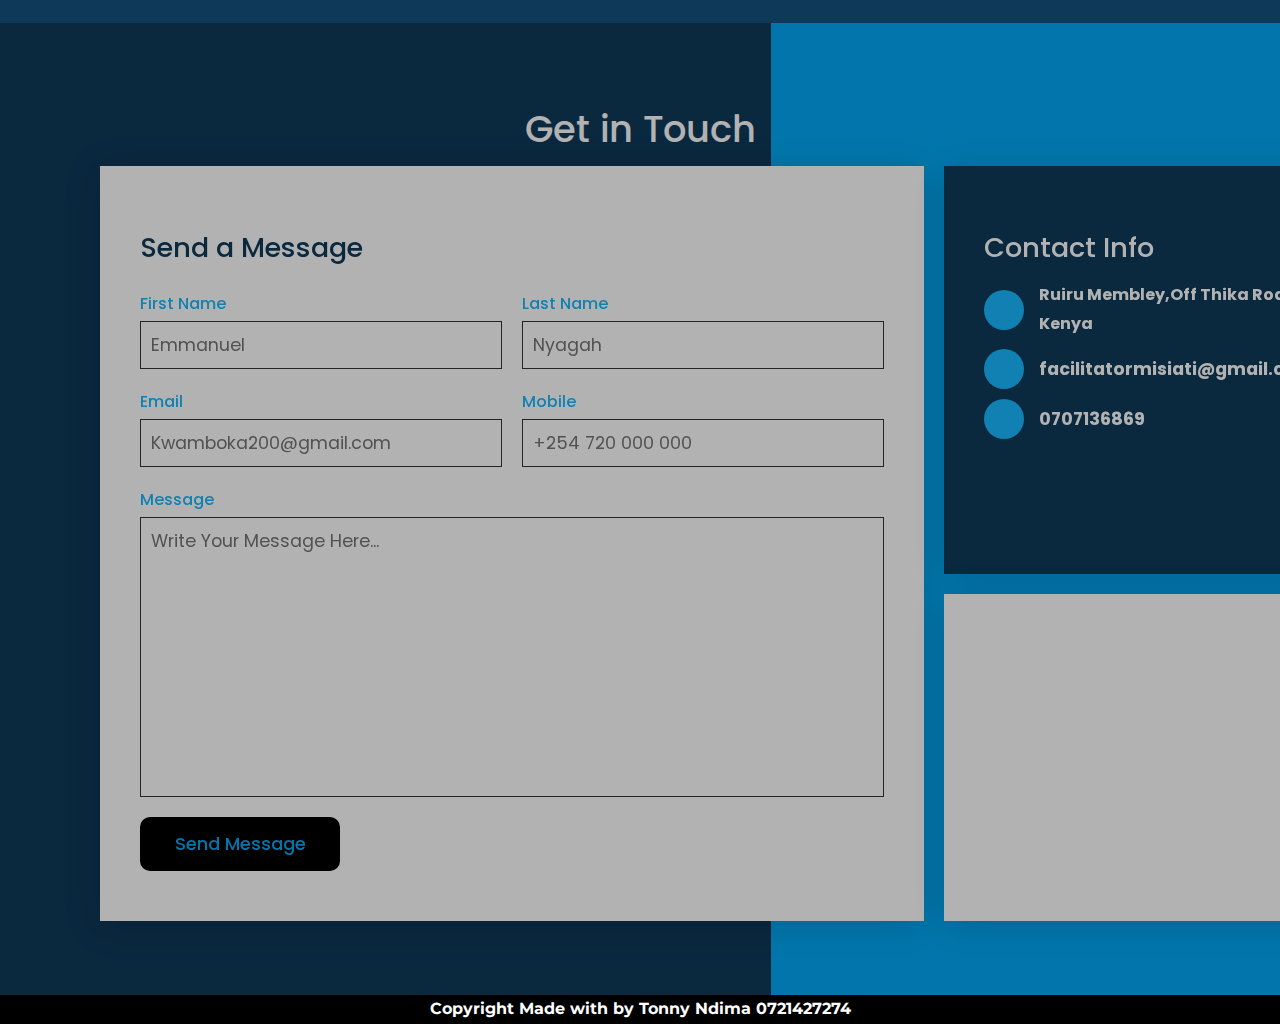
==== commit db56ecf2: "Update index.html" ====
--- a/index.html
+++ b/index.html
@@ -197,7 +197,7 @@
     <!--------values ----------------->
 
     <section id="values">
-        <h1>OUR JOURNEY</h1>
+        <h1>OUR PURPOSE</h1>
         <div class="mvv-container">
             <div class="mvv-block">
                 <div class="image">
@@ -373,16 +373,16 @@
                 <div class="contact form">
                     <!-----Form-->
                     <h3>Send a Message</h3>
-                    <form >
+                    <form  action="https://formspree.io/f/mbjelpnv" method="POST" >
                         <div class="formBox">
                             <div class="row50">
                                 <div class="inputBox">
                                     <span>First Name </span>
-                                    <input type="text" placeholder="Emmanuel">
+                                    <input type="text"  name="Name" placeholder="Emmanuel"required>
                                 </div>
                                 <div class="inputBox">
                                     <span>Last Name</span>
-                                    <input type="text" placeholder="Nyagah">
+                                    <input type="text"  name="Name" placeholder="Nyagah" required>
                                 </div>
                             </div>
 
@@ -390,20 +390,20 @@
                             <div class="row50">
                                 <div class="inputBox">
                                     <span>Email</span>
-                                    <input type="text" placeholder="Kwamboka200@gmail.com">
+                                    <input type="text"  name="Email" placeholder="Kwamboka200@gmail.com" required>
                                 </div>
 
 
                                 <div class="inputBox">
                                     <span>Mobile </span>
-                                    <input type="text" placeholder="+254 720 000 000">
+                                    <input type="text" name="Number" placeholder="+254 720 000 000" required>
                                 </div>
                             </div>
 
                             <div class="row100">
                                 <div class="inputBox">
                                     <span>Message</span>
-                                    <textarea placeholder="Write Your Message Here..."></textarea>
+                                    <textarea name="Message" rows="6" placeholder="Write Your Message Here..."></textarea>
                                 </div>
                             </div>
                             <div class="row100">
--- a/css/style.css
+++ b/css/style.css
@@ -47,7 +47,7 @@
     font-size: 2.4rem;
     margin-block-start: 0rem;
     font-weight: bold;
-    font-family: 'Audiowide', sans-serif;
+    font-family: 'Montserrat', sans-serif;
     
     
     
